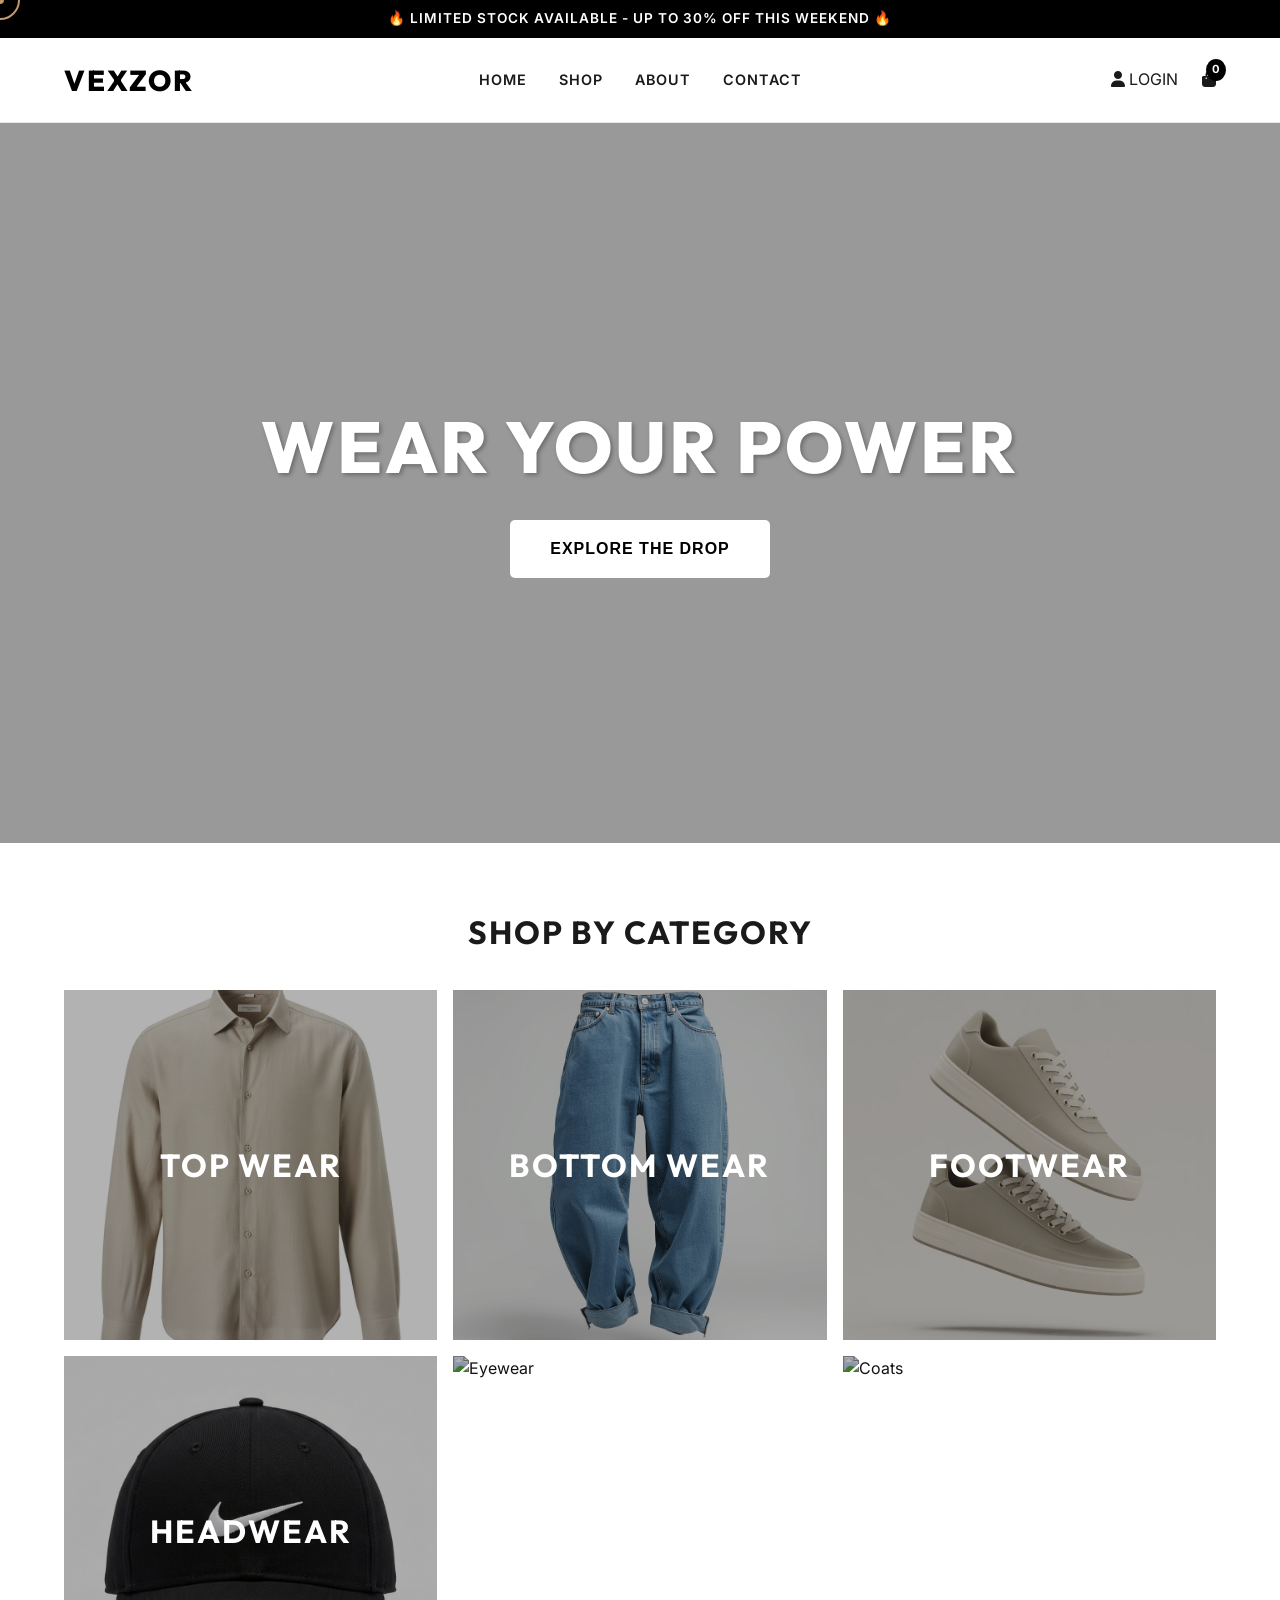
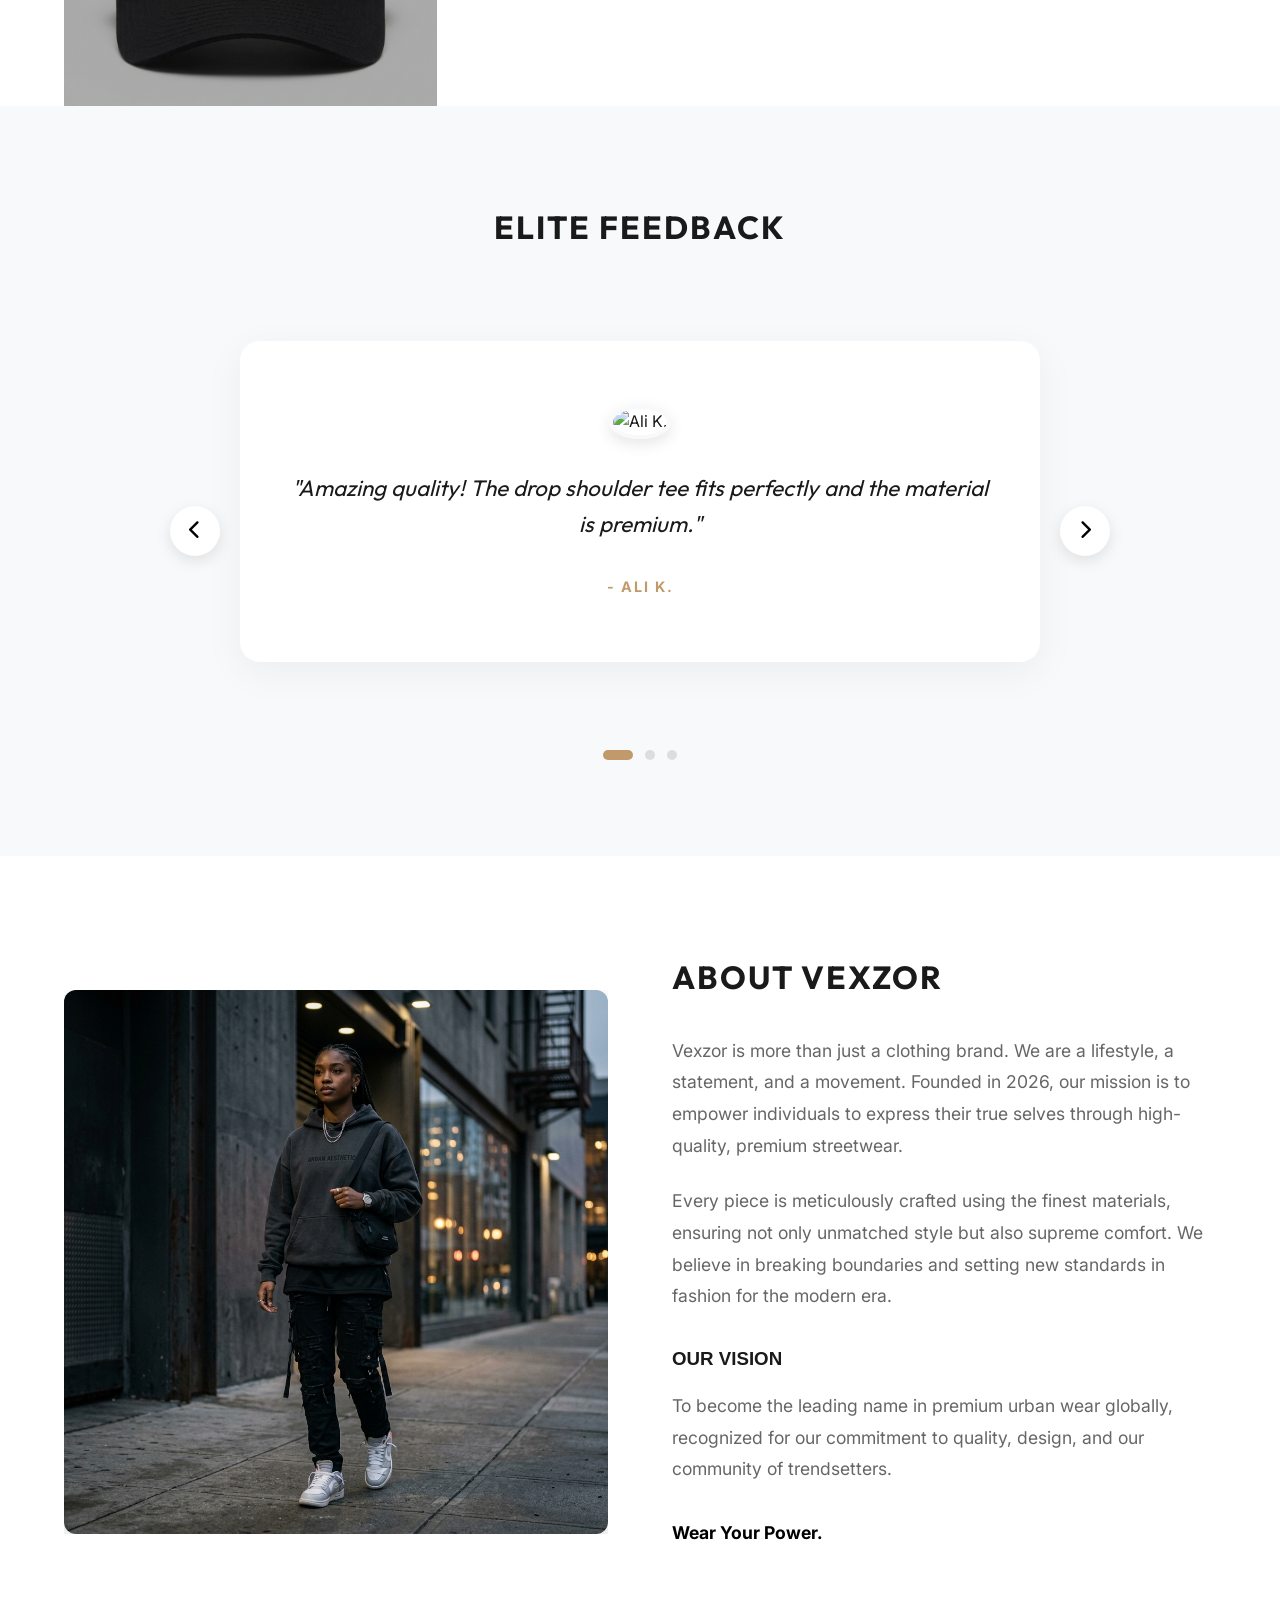
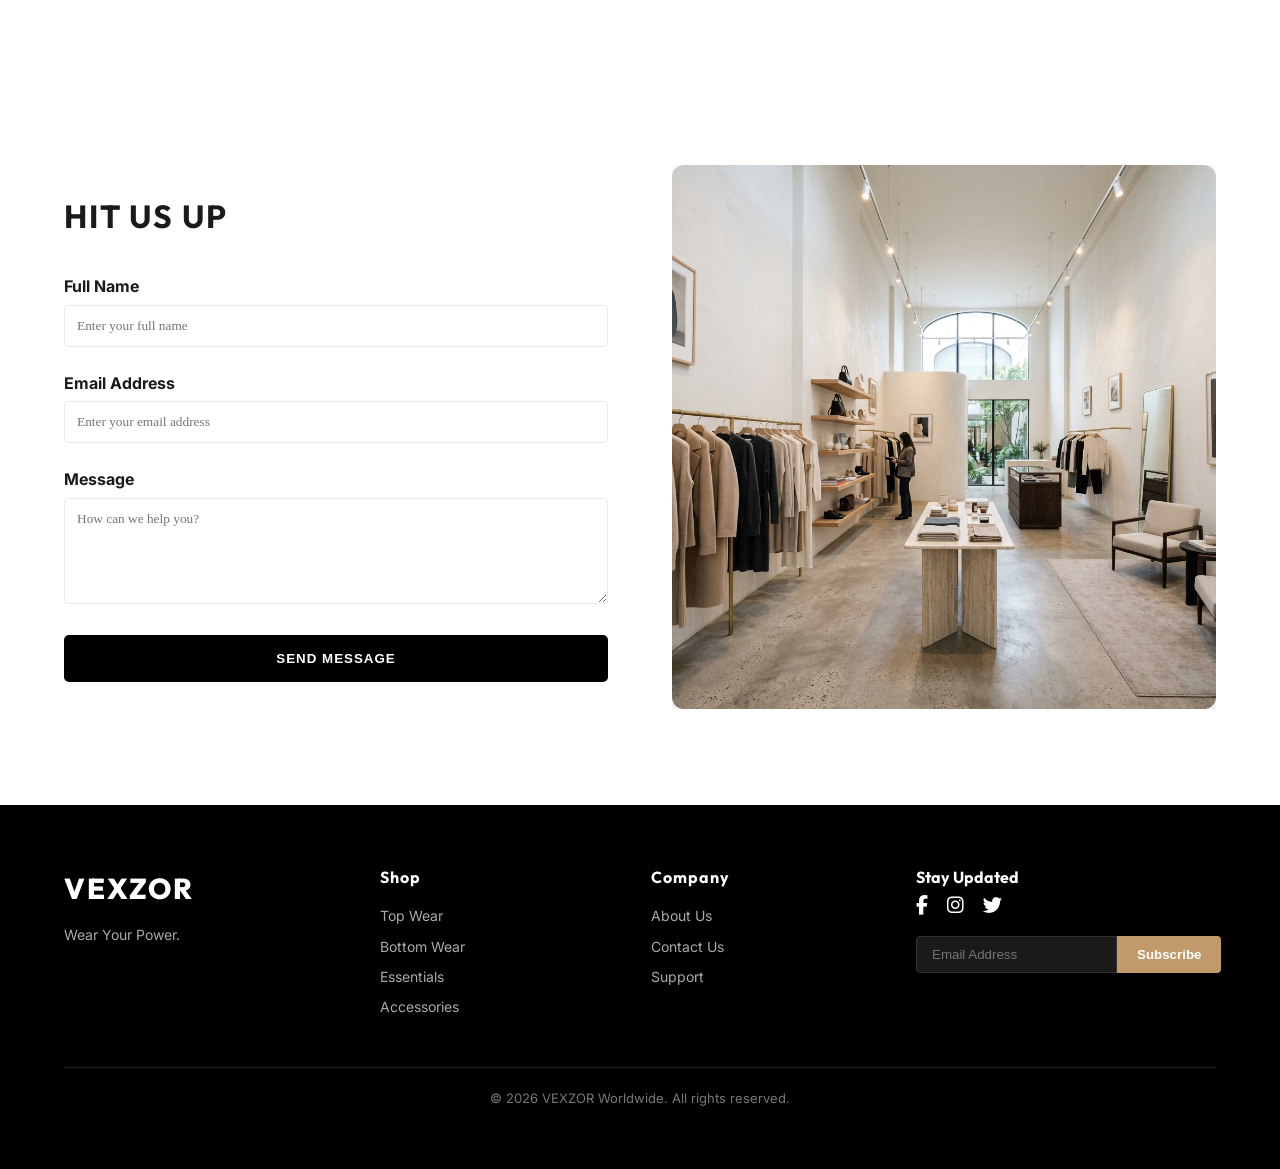
==== index.html @ fb1cb817 "first commit" ====
<!DOCTYPE html>
<html lang="en">

<head>
    <meta charset="UTF-8">
    <meta name="viewport" content="width=device-width, initial-scale=1.0">
    <title>VEXZOR | Wear Your Power</title>
    <link rel="stylesheet" href="css/style.css">
    <link rel="stylesheet" href="https://cdnjs.cloudflare.com/ajax/libs/font-awesome/6.4.0/css/all.min.css">
</head>

<body>
    <div class="cursor-dot"></div>
    <div class="cursor-outline"></div>
    <div class="promo-banner">🔥 LIMITED STOCK AVAILABLE - UP TO 30% OFF THIS WEEKEND 🔥</div>

    <nav class="navbar">
        <div class="nav-left">
            <a href="index.html" class="brand-logo">VEXZOR</a>
        </div>
        <div class="nav-center">
            <a href="index.html">Home</a>
            <a href="shop.html">Shop</a>
            <a href="index.html#about">About</a>
            <a href="index.html#contact">Contact</a>
        </div>
        <div class="nav-right">
            <a href="login.html" class="auth-link"><i class="fa fa-user"></i> <span class="hide-mobile">LOGIN</span></a>
            <a href="cart.html" class="cart-icon-wrapper">
                <i class="fa fa-shopping-bag"></i>
                <span class="cart-count">0</span>
            </a>
            <div class="menu-btn" id="menu-btn">
                <i class="fa fa-bars"></i>
            </div>
        </div>
    </nav>

    <header class="hero">
        <video class="hero-video" autoplay muted loop playsinline>
            <source src="videos/Hero-section video.mp4" type="video/mp4">
        </video>
        <div class="hero-overlay"></div>
        <div class="hero-content">
            <h1 class="hero-title">WEAR YOUR POWER</h1>
            <div class="hero-cta-wrapper">
                <a href="shop.html" class="btn btn-primary">EXPLORE THE DROP</a>
            </div>
        </div>
    </header>


    <section>
        <h2 class="section-title">SHOP BY CATEGORY</h2>
        <div class="categories-grid">
            <a href="shop.html?cat=top" class="category-card">
                <img src="images/classical-shirt-1 (1).jpeg"
                    alt="Top Wear">
                <h3>TOP WEAR</h3>
            </a>
            <a href="shop.html?cat=bottom" class="category-card">
                <img src="images/baggy-1 (4).jpg"
                    alt="Bottom Wear">
                <h3>BOTTOM WEAR</h3>
            </a>
            <a href="shop.html?cat=Shoes" class="category-card">
                <img src="images/shoes-1 (1).jpeg"
                    alt="Footwear">
                <h3>FOOTWEAR</h3>
            </a>
            <a href="shop.html?cat=Caps" class="category-card">
                <img src="images/black-cap-1 (1).png"
                    alt="Headwear">
                <h3>HEADWEAR</h3>
            </a>
            <a href="shop.html?cat=Glasses" class="category-card">
                <img src="https://images.unsplash.com/photo-1572635196237-14b3f281503f?auto=format&fit=crop&w=800&q=80"
                    alt="Eyewear">
                <h3>EYEWEAR</h3>
            </a>
            <a href="shop.html?cat=Coats" class="category-card">
                <img src="https://images.unsplash.com/photo-1507679799987-c73779587ccf?auto=format&fit=crop&w=800&q=80"
                    alt="Coats">
                <h3>COATS</h3>
            </a>
        </div>
    </section>

    <section class="testimonials">
        <h2 class="section-title" style="margin-top:0;">ELITE FEEDBACK</h2>
        <div class="review-slider-container">
            <div class="slider-track" id="review-slider">
                <div class="review-card active">
                    <img src="https://images.unsplash.com/photo-1507003211169-0a1dd7228f2d?auto=format&fit=crop&q=80&w=200" alt="Ali K." class="client-avatar">
                    <div class="testi-text">"Amazing quality! The drop shoulder tee fits perfectly and the material is premium."</div>
                    <div class="testi-author">- Ali K.</div>
                </div>
                <div class="review-card">
                    <img src="https://images.unsplash.com/photo-1494790108377-be9c29b29330?auto=format&fit=crop&q=80&w=200" alt="Sarah J." class="client-avatar">
                    <div class="testi-text">"Vexzor's cargo pants are my new favorite. Extremely comfortable and the fit is modern."</div>
                    <div class="testi-author">- Sarah J.</div>
                </div>
                <div class="review-card">
                    <img src="https://images.unsplash.com/photo-1500648767791-00dcc994a43e?auto=format&fit=crop&q=80&w=200" alt="Taha S." class="client-avatar">
                    <div class="testi-text">"The Attention to detail in the stitching is insane. Definitely my go-to for essentials."</div>
                    <div class="testi-author">- Taha S.</div>
                </div>
            </div>
            
            <button class="slider-arrow prev" onclick="moveSlider(-1)"><i class="fa fa-chevron-left"></i></button>
            <button class="slider-arrow next" onclick="moveSlider(1)"><i class="fa fa-chevron-right"></i></button>
            
            <div class="slider-dots" id="slider-dots">
                <span class="dot active" onclick="jumpToSlide(0)"></span>
                <span class="dot" onclick="jumpToSlide(1)"></span>
                <span class="dot" onclick="jumpToSlide(2)"></span>
            </div>
        </div>
    </section>

    <!-- About Section -->
    <section id="about" class="about-split-section slide-hide">
        <div class="about-image">
            <img src="images/about_us.png" alt="Vexzor Premium Fashion">
        </div>
        <div class="about-content">
            <h2 class="section-title" style="text-align: left; margin-top: 0;">ABOUT VEXZOR</h2>
            <p>Vexzor is more than just a clothing brand. We are a lifestyle, a statement, and a movement. Founded in
                2026, our mission is to empower individuals to express their true selves through high-quality, premium
                streetwear.</p>
            <p>Every piece is meticulously crafted using the finest materials, ensuring not only unmatched style but
                also supreme comfort. We believe in breaking boundaries and setting new standards in fashion for the
                modern era.</p>
            <h3 style="margin-top: 2rem; margin-bottom: 1rem; font-family: 'Montserrat', sans-serif;">OUR VISION</h3>
            <p>To become the leading name in premium urban wear globally, recognized for our commitment to quality,
                design, and our community of trendsetters.</p>
            <p style="font-weight: bold; color: var(--accent-color); margin-top: 2rem;">Wear Your Power.</p>
        </div>
    </section>

    <!-- Contact Section -->
    <section id="contact" class="contact-split-section slide-hide">
        <div class="contact-content">
            <h2 class="section-title" style="text-align: left; margin-top: 0;">HIT US UP</h2>
            <form>
                <div class="form-group">
                    <label style="display:block; margin-bottom: 5px; font-weight: bold;">Full Name</label>
                    <input type="text" class="form-control" required placeholder="Enter your full name">
                </div>
                <div class="form-group">
                    <label style="display:block; margin-bottom: 5px; font-weight: bold;">Email Address</label>
                    <input type="email" class="form-control" required placeholder="Enter your email address">
                </div>
                <div class="form-group">
                    <label style="display:block; margin-bottom: 5px; font-weight: bold;">Message</label>
                    <textarea class="form-control" rows="5" required placeholder="How can we help you?"></textarea>
                </div>
                <button type="submit" class="btn btn-dark" style="width: 100%;">SEND MESSAGE</button>
            </form>
        </div>
        <div class="contact-image">
            <img src="images/contact_us.png" alt="Vexzor Showroom">
        </div>
    </section>

    </div>
    
    <!-- PDP Modal (Quick View) -->
    <div id="pdp-modal" class="pdp-modal">
        <div class="pdp-modal-content">
            <button class="pdp-close" onclick="closeModal()">&times;</button>
            <div class="pdp-body">
                <div class="pdp-left">
                    <div class="pdp-main-image-container">
                        <img id="pdp-main-img" src="" alt="Main Product">
                    </div>
                    <div class="pdp-thumbnails" id="pdp-thumbs">
                        <!-- Thumbs rendered via JS -->
                    </div>
                </div>
                <div class="pdp-right">
                    <div class="pdp-header">
                        <span class="pdp-tag" id="pdp-modal-tag"></span>
                        <h2 class="pdp-title" id="pdp-modal-title"></h2>
                        <div class="pdp-price" id="pdp-modal-price"></div>
                    </div>
                    <div class="pdp-description">
                        <h3>OVERVIEW</h3>
                        <p id="pdp-modal-desc"></p>
                    </div>
                    <div class="pdp-options">
                        <div class="option-group">
                            <label>SELECT SIZE</label>
                            <div class="size-grid">
                                <button class="size-btn active">S</button>
                                <button class="size-btn">M</button>
                                <button class="size-btn">L</button>
                                <button class="size-btn">XL</button>
                            </div>
                        </div>
                        <div class="option-group">
                            <label>QUANTITY</label>
                            <div class="qty-control">
                                <button onclick="changeQty(-1)"><i class="fa fa-minus"></i></button>
                                <span id="qty-value">1</span>
                                <button onclick="changeQty(1)"><i class="fa fa-plus"></i></button>
                            </div>
                        </div>
                    </div>
                    <button class="pdp-action-btn" id="pdp-add-cart-btn"><i class="fa fa-shopping-bag"></i> ADD TO CART</button>
                </div>
            </div>
        </div>
    </div>
    <div class="footer">
        <div class="footer-container">
            <!-- Logo -->
            <div class="footer-logo">
                <h2 class="brand-logo" style="margin-bottom:0.5rem; color:white;">VEXZOR</h2>
                <p>Wear Your Power.</p>
            </div>

            <!-- Column 1 -->
            <div class="footer-col">
                <h4>Shop</h4>
                <a href="shop.html?cat=top">Top Wear</a>
                <a href="shop.html?cat=bottom">Bottom Wear</a>
                <a href="shop.html?cat=essentials">Essentials</a>
                <a href="shop.html?cat=accessories">Accessories</a>
            </div>

            <!-- Column 2 -->
            <div class="footer-col">
                <h4>Company</h4>
                <a href="index.html#about">About Us</a>
                <a href="index.html#contact">Contact Us</a>
                <a href="#">Support</a>
            </div>

            <!-- Right -->
            <div class="footer-right">
                <h4>Stay Updated</h4>

                <div class="social">
                    <a href="#"><i class="fa-brands fa-facebook-f"></i></a>
                    <a href="#"><i class="fa-brands fa-instagram"></i></a>
                    <a href="#"><i class="fa-brands fa-twitter"></i></a>
                </div>

                <div class="email-box">
                    <input type="email" placeholder="Email Address">
                    <button>Subscribe</button>
                </div>
            </div>
        </div>

        <div class="footer-bottom">
            &copy; 2026 VEXZOR Worldwide. All rights reserved.
        </div>
    </div>

    <!-- Global Scroll to Top Button -->
    <button id="scrollToTop" class="scroll-to-top" title="Go to top">
        <i class="fa fa-arrow-up"></i>
    </button>

    <script type="module" src="js/auth.js"></script>
    <script src="js/products.js"></script>
    <script src="js/cart.js"></script>
    <script src="js/main.js"></script>
    <script>
        let currentQty = 1;

        function openModal(id) {
            let p = products.find(x => x.id === id);
            if (!p) return;
            currentQty = 1;
            document.getElementById('qty-value').textContent = 1;
            
            document.getElementById('pdp-modal-tag').textContent = p.subcategory;
            document.getElementById('pdp-modal-title').textContent = p.name;
            document.getElementById('pdp-modal-price').textContent = `$${p.price.toFixed(2)}`;
            document.getElementById('pdp-modal-desc').textContent = p.desc;
            document.getElementById('pdp-main-img').src = p.image;
            document.getElementById('pdp-thumbs').innerHTML = p.images.map((img, i) => `<div class="thumb-box"><img src="${img.trim()}" alt="Angle ${i + 1}" class="${i === 0 ? 'active' : ''}" onclick="switchThumb(this, '${img.trim()}')"></div>`).join('');
            
            // Reset size buttons
            document.querySelectorAll('.size-btn').forEach(btn => btn.classList.remove('active'));
            document.querySelector('.size-btn')?.classList.add('active');

            document.getElementById('pdp-add-cart-btn').onclick = () => { addToCart(id); closeModal(); };
            document.getElementById('pdp-modal').classList.add('open');
            document.body.style.overflow = 'hidden';
        }

        function closeModal() { document.getElementById('pdp-modal').classList.remove('open'); document.body.style.overflow = ''; }
        function switchThumb(el, src) { document.querySelectorAll('#pdp-thumbs img').forEach(i => i.classList.remove('active')); el.classList.add('active'); document.getElementById('pdp-main-img').src = src; }
        function changeQty(delta) { currentQty = Math.max(1, currentQty + delta); document.getElementById('qty-value').textContent = currentQty; }

        document.addEventListener("DOMContentLoaded", () => {
            // Handle size button selection
            document.addEventListener('click', (e) => {
                if (e.target.classList.contains('size-btn')) {
                    const buttons = e.target.parentElement.querySelectorAll('.size-btn');
                    buttons.forEach(btn => btn.classList.remove('active'));
                    e.target.classList.add('active');
                }
            });

            // Slide Animation Observer
            const observer = new IntersectionObserver((entries, observer) => {
                entries.forEach(entry => {
                    if (entry.isIntersecting) {
                        entry.target.classList.add("slide-show");
                        observer.unobserve(entry.target);
                    }
                });
            }, { threshold: 0.1 });

            document.querySelectorAll('.slide-hide').forEach(el => {
                observer.observe(el);
            });

            // Review Slider Logic
            let currentSlide = 0;
            const slides = document.querySelectorAll('.review-card');
            const dots = document.querySelectorAll('.dot');
            const totalSlides = slides.length;
            let slideInterval = setInterval(() => moveSlider(1), 30000); // 30 seconds

            window.moveSlider = function(direction) {
                currentSlide = (currentSlide + direction + totalSlides) % totalSlides;
                updateSlider();
                resetTimer();
            };

            window.jumpToSlide = function(index) {
                currentSlide = index;
                updateSlider();
                resetTimer();
            };

            function updateSlider() {
                slides.forEach((slide, idx) => {
                    slide.classList.toggle('active', idx === currentSlide);
                });
                dots.forEach((dot, idx) => {
                    dot.classList.toggle('active', idx === currentSlide);
                });
            }

            function resetTimer() {
                clearInterval(slideInterval);
                slideInterval = setInterval(() => moveSlider(1), 30000);
            }

            // Automatic Scroll Down on Load
            setTimeout(() => {
                const firstSection = document.querySelector('section');
                if (firstSection) {
                    firstSection.scrollIntoView({ behavior: 'smooth' });
                }
            }, 800);
        });

    </script>
</body>

</html>
---- css/style.css ----
@import url('https://fonts.googleapis.com/css2?family=Outfit:wght@300;400;600;800&family=Inter:wght@400;600&display=swap');

:root {
  --bg-main: #ffffff;
  --bg-secondary: #f8f9fa;
  --text-main: #1a1a1a;
  --text-light: #666666;
  --accent-color: #000000;
  --accent-brown: #c19a6b;
  /* Light Brown Accent */
  --accent-brown-hover: #a67f56;
  --border-color: #eaeaea;
  --success-color: #28a745;
  --danger-color: #dc3545;
  --font-headings: 'Outfit', sans-serif;
  --font-body: 'Inter', sans-serif;
}

* {
  margin: 0;
  padding: 0;
  box-sizing: border-box;
}

body {
  font-family: var(--font-body);
  background-color: var(--bg-main);
  color: var(--text-main);
  line-height: 1.6;
  cursor: none; /* Hide default cursor for custom cursor implementation */
}

/* Global Premium Scrollbar */
::-webkit-scrollbar {
  width: 8px;
}

::-webkit-scrollbar-track {
  background: #f1f1f1;
}

::-webkit-scrollbar-thumb {
  background: var(--accent-brown);
  border-radius: 10px;
}

::-webkit-scrollbar-thumb:hover {
  background: var(--accent-brown-hover);
}

html {
  scroll-behavior: smooth;
}

h1,
h2,
h3,
h4,
.brand-logo {
  font-family: var(--font-headings);
}

a {
  text-decoration: none;
  color: inherit;
  transition: color 0.3s;
}

/* Custom Smooth Cursor */
.cursor-dot,
.cursor-outline {
  pointer-events: none;
  position: fixed;
  top: 0;
  left: 0;
  transform: translate(-50%, -50%);
  border-radius: 50%;
  z-index: 9999;
  transition: opacity 0.3s ease, transform 0.3s ease;
}

.cursor-dot {
  width: 8px;
  height: 8px;
  background-color: var(--accent-brown);
}

.cursor-outline {
  width: 40px;
  height: 40px;
  border: 2px solid var(--accent-brown);
}

@media (max-width: 768px) {

  .cursor-dot,
  .cursor-outline {
    display: none;
  }

  body {
    cursor: auto;
  }
}

ul {
  list-style: none;
}

/* Promotional Banner */
.promo-banner {
  background: var(--accent-color);
  color: white;
  text-align: center;
  padding: 8px 0;
  font-size: 0.85rem;
  font-weight: 600;
  letter-spacing: 1px;
  animation: pulse 2s infinite;
}

@keyframes pulse {
  0% {
    opacity: 1;
  }

  50% {
    opacity: 0.8;
  }

  100% {
    opacity: 1;
  }
}

/* Navbar */
.navbar {
  display: flex;
  justify-content: space-between;
  align-items: center;
  padding: 1.2rem 5%;
  background: rgba(255, 255, 255, 0.95);
  position: sticky;
  top: 0;
  z-index: 1000;
  border-bottom: 1px solid var(--border-color);
}

.nav-left {
  flex: 1;
}

.nav-center {
  flex: 1;
  display: flex;
  justify-content: center;
  gap: 2rem;
}

.nav-right {
  flex: 1;
  display: flex;
  justify-content: flex-end;
  gap: 1.5rem;
  align-items: center;
}

.brand-logo {
  display: inline-block;
  font-size: 1.8rem;
  font-weight: 800;
  letter-spacing: 2px;
  color: var(--accent-color);
}

.brand-logo img {
  height: 40px;
  vertical-align: middle;
}

.nav-center a {
  font-weight: 600;
  text-transform: uppercase;
  font-size: 0.9rem;
  letter-spacing: 1px;
}

.nav-center a:hover {
  color: var(--text-light);
}

.cart-icon-wrapper {
  position: relative;
}

.cart-count {
  position: absolute;
  top: -8px;
  right: -10px;
  background: var(--accent-color);
  color: white;
  font-size: 0.7rem;
  padding: 2px 6px;
  border-radius: 50%;
  font-weight: bold;
}

/* Hero Section with Video */
.hero {
  position: relative;
  height: 80vh;
  display: flex;
  align-items: center;
  justify-content: center;
  overflow: hidden;
}

.hero-video {
  position: absolute;
  top: 50%;
  left: 50%;
  transform: translate(-50%, -50%);
  min-width: 100%;
  min-height: 100%;
  object-fit: cover;
  z-index: 0;
}

.hero-overlay {
  position: absolute;
  top: 0;
  left: 0;
  width: 100%;
  height: 100%;
  background: rgba(0, 0, 0, 0.4);
  z-index: 1;
}

.hero-content {
  position: relative;
  z-index: 2;
  text-align: center;
  color: rgb(200, 200, 200);
}

.hero-title {
  font-size: 4.5rem;
  font-weight: 800;
  text-transform: uppercase;
  letter-spacing: 3px;
  margin-bottom: 1rem;
  color: white;
  /* Premium Gold Color */
  text-shadow: 2px 2px 4px rgba(0, 0, 0, 0.3);
}

.btn {
  display: inline-block;
  padding: 1rem 2.5rem;
  font-family: 'Montserrat', sans-serif;
  font-weight: 600;
  text-transform: uppercase;
  letter-spacing: 1px;
  border: none;
  cursor: pointer;
  transition: all 0.3s ease;
  border-radius: 5px;

}

.btn-primary {
  background: white;
  color: black;
}

.btn-primary:hover {
  background: #f9f4d7;
}

.btn-dark {
  background: var(--accent-color);
  color: white;
}

.btn-dark:hover {
  background: #333;
}

/* Sections Common */
.section-title {
  text-align: center;
  font-size: 2rem;
  margin: 4rem 0 2rem;
  text-transform: uppercase;
  letter-spacing: 2px;
}

/* PDP Modal (Quick View) - Global Styles */
.pdp-modal {
  position: fixed;
  inset: 0;
  z-index: 2000;
  display: flex;
  align-items: center;
  justify-content: center;
  opacity: 0;
  visibility: hidden;
  transition: all 0.5s cubic-bezier(0.165, 0.84, 0.44, 1);
  background: rgba(0, 0, 0, 0.7);
  backdrop-filter: blur(10px);
}

.pdp-modal.open {
  opacity: 1;
  visibility: visible;
}

.pdp-modal-content {
  position: relative;
  background: #fff;
  width: 90%;
  max-width: 1100px;
  border-radius: 20px;
  overflow: hidden;
  transform: scale(0.9) translateY(30px);
  transition: all 0.5s cubic-bezier(0.165, 0.84, 0.44, 1);
  z-index: 1;
}

.pdp-modal.open .pdp-modal-content {
  transform: scale(1) translateY(0);
}

.pdp-close {
  position: absolute;
  top: 20px;
  right: 20px;
  background: #f5f5f5;
  border: none;
  width: 40px;
  height: 40px;
  border-radius: 50%;
  font-size: 1.5rem;
  cursor: pointer;
  z-index: 10;
  transition: background 0.3s;
}

.pdp-body {
  display: grid;
  grid-template-columns: 1fr 1fr;
  height: auto;
  max-height: 90vh;
}

.pdp-left {
  padding: 3rem;
  background: #fbfbfb;
  overflow-y: auto;
}

.pdp-main-image-container {
  border-radius: 12px;
  overflow: hidden;
  aspect-ratio: 4/5;
  box-shadow: 0 10px 30px rgba(0, 0, 0, 0.05);
}

#pdp-main-img {
  width: 100%;
  height: 100%;
  object-fit: cover;
}

.pdp-thumbs {
  display: grid;
  grid-template-columns: repeat(4, 1fr);
  gap: 1rem;
  margin-top: 1.5rem;
}

.thumb-box {
  aspect-ratio: 1/1;
  cursor: pointer;
  border-radius: 8px;
  overflow: hidden;
}

.thumb-box img {
  width: 100%;
  height: 100%;
  object-fit: cover;
  border: 2px solid transparent;
  transition: 0.3s;
}

.thumb-box img.active {
  border-color: var(--accent-brown);
}

.pdp-right {
  padding: 4rem;
  overflow-y: auto;
  display: flex;
  flex-direction: column;
  gap: 2rem;
}

.pdp-tag {
  font-size: 0.75rem;
  font-weight: 800;
  color: var(--accent-brown);
  text-transform: uppercase;
  letter-spacing: 2px;
}

.pdp-title {
  font-size: 2.8rem;
  font-weight: 800;
  line-height: 1.1;
  margin-top: -10px;
}

.pdp-price {
  font-size: 2rem;
  font-weight: 700;
  color: var(--accent-brown);
}

.pdp-description h3 {
  font-size: 0.8rem;
  margin-bottom: 1rem;
  text-transform: uppercase;
  letter-spacing: 1.5px;
  color: var(--text-main);
}

.pdp-description p {
  color: var(--text-light);
  font-size: 1rem;
  line-height: 1.8;
}

.option-group label {
  font-size: 0.7rem;
  font-weight: 800;
  text-transform: uppercase;
  letter-spacing: 1.5px;
  color: var(--text-main);
  display: block;
  margin-bottom: 1rem;
}

.size-grid {
  display: flex;
  gap: 10px;
}

.size-btn {
  width: 50px;
  height: 50px;
  border: 1px solid var(--border-color);
  background: none;
  border-radius: 10px;
  font-weight: 700;
  cursor: pointer;
  transition: 0.3s;
  font-family: var(--font-headings);
}

.size-btn:hover {
  background: #f0f0f0;
}

.size-btn.active {
  background: #000;
  color: #fff;
  border-color: #000;
}

.qty-control {
  display: flex;
  align-items: center;
  border: 1px solid var(--border-color);
  border-radius: 10px;
  width: fit-content;
  overflow: hidden;
}

.qty-control button {
  border: none;
  background: none;
  width: 45px;
  height: 45px;
  cursor: pointer;
  font-size: 1rem;
}

.qty-control span {
  width: 45px;
  text-align: center;
  font-weight: 700;
}

.pdp-action-btn {
  background: #000;
  color: #fff;
  border: none;
  padding: 1.5rem;
  border-radius: 50px;
  font-weight: 800;
  font-size: 1rem;
  cursor: pointer;
  text-transform: uppercase;
  letter-spacing: 2px;
  transition: 0.4s;
  font-family: var(--font-headings);
}

.pdp-action-btn:hover {
  background: var(--accent-brown);
  transform: translateY(-3px);
  box-shadow: 0 10px 20px rgba(0, 0, 0, 0.1);
}

@media (max-width: 768px) {
  .pdp-body {
    grid-template-columns: 1fr;
  }

  .pdp-right {
    padding: 2rem;
  }
}

/* Shop Header and Section Styles */
.shop-header {
  text-align: center;
  padding: 4rem 5% 2rem;
  background: var(--bg-main);
}

.shop-title {
  font-size: 3rem;
  font-weight: 800;
  letter-spacing: 4px;
}

.shop-subtitle {
  color: var(--text-light);
  margin-top: 0.5rem;
  font-size: 1rem;
}

.shop-section {
  padding: 2rem 5% 4rem;
}

/* Nested Category Layout */
.main-category-section {
  margin-bottom: 4rem;
  padding: 0 5%;
}

.main-category-title {
  font-size: 2.5rem;
  font-weight: 800;
  letter-spacing: 2px;
  color: var(--accent-brown);
  border-bottom: 2px solid var(--border-color);
  padding-bottom: 1rem;
  margin-bottom: 2rem;
  text-transform: uppercase;
}

.subcategory-wrapper {
  margin-bottom: 3.5rem;
}

.section-header {
  margin-bottom: 1.5rem;
  display: flex;
  flex-direction: column;
  align-items: flex-start;
}

.section-header h2 {
  font-size: 1.3rem;
  font-weight: 600;
  color: var(--text-light);
  text-transform: uppercase;
  letter-spacing: 1px;
}

/* Horizontal Scroll Container */
.horizontal-scroll-container {
  display: flex;
  gap: 1.5rem;
  overflow-x: auto;
  padding: 1rem 0 2rem;
  scroll-behavior: smooth;
  -webkit-overflow-scrolling: touch;
}

.horizontal-scroll-container::-webkit-scrollbar {
  height: 4px;
}

.horizontal-scroll-container::-webkit-scrollbar-thumb {
  background: var(--light-brown);
  border-radius: 10px;
}

.product-card {
  background: var(--bg-main);
  border-radius: 12px;
  padding: 15px;
  /* Back to original padding */
  box-shadow: 0 4px 15px rgba(93, 64, 55, 0.08);
  transition: all 0.4s cubic-bezier(0.165, 0.84, 0.44, 1);
  cursor: pointer;
  display: flex;
  flex-direction: column;
  min-width: 250px;
  /* Restored to original width */
  flex-shrink: 0;
  overflow: hidden;
  border: 1px solid rgba(0, 0, 0, 0.03);
}

.product-card:hover {
  transform: translateY(-8px);
  box-shadow: 0 12px 25px rgba(93, 64, 55, 0.15);
}

.product-image-container {
  width: 100%;
  aspect-ratio: 1/1;
  /* Restored to original square shape */
  overflow: hidden;
  background: #f5f5f5;
  border-radius: 8px;
}

.product-info {
  padding: 15px;
  display: flex;
  flex-direction: column;
  gap: 5px;
}

.product-tag {
  font-size: 0.65rem;
  font-weight: 700;
  text-transform: uppercase;
  color: var(--accent-brown);
  letter-spacing: 0.5px;
}

.product-name {
  font-family: 'Montserrat', sans-serif;
  font-size: 0.95rem;
  font-weight: 600;
  color: var(--text-main);
  white-space: nowrap;
  overflow: hidden;
  text-overflow: ellipsis;
}

.product-price {
  font-weight: 600;
  color: var(--accent-color);
  font-size: 0.9rem;
}

.btn-more-details {
  background-color: #ffc107;
  /* Yellow badge color from image */
  color: #000;
  font-weight: 700;
  font-size: 0.8rem;
  padding: 8px 18px;
  border: none;
  border-radius: 20px;
  margin-top: 20px;
  cursor: pointer;
  transition: background 0.3s, transform 0.3s;
}

.btn-more-details:hover {
  background-color: #e0a800;
  transform: scale(1.05);
}


.product-image {
  width: 100%;
  height: 100%;
  object-fit: cover;
  transition: transform 0.6s ease;
}

.product-card:hover .product-image {
  transform: scale(1.05);
}

/* Products Grid */
.products-grid {
  display: grid;
  grid-template-columns: repeat(auto-fit, minmax(250px, 1fr));
  gap: 2rem;
  padding: 0 5%;
  justify-items: center;
}

/* Categories Grid */
.categories-grid {
  display: grid;
  grid-template-columns: repeat(auto-fit, minmax(300px, 1fr));
  gap: 1rem;
  padding: 0 5%;
}

.category-card {
  position: relative;
  height: 350px;
  overflow: hidden;
  display: flex;
  align-items: center;
  justify-content: center;
}

.category-card img {
  position: absolute;
  width: 100%;
  height: 100%;
  object-fit: cover;
  z-index: 0;
  filter: brightness(0.7);
  transition: 0.4s;
}

.category-card:hover img {
  filter: brightness(0.5);
  transform: scale(1.05);
}

.category-card h3 {
  position: relative;
  z-index: 1;
  color: white;
  font-size: 2rem;
  letter-spacing: 2px;
}

/* Premium Review Slider */
.testimonials {
  background: var(--bg-secondary);
  padding: 6rem 5%;
  text-align: center;
  position: relative;
  overflow: hidden;
}

.review-slider-container {
  max-width: 800px;
  margin: 3rem auto 0;
  position: relative;
}

.slider-track {
  display: flex;
  justify-content: center;
  align-items: center;
  min-height: 400px;
}

.review-card {
  position: absolute;
  opacity: 0;
  visibility: hidden;
  transform: translateY(20px);
  transition: all 0.8s cubic-bezier(0.165, 0.84, 0.44, 1);
  background: white;
  padding: 4rem 3rem;
  border-radius: 20px;
  box-shadow: 0 10px 40px rgba(0, 0, 0, 0.05);
  width: 100%;
}

.review-card.active {
  opacity: 1;
  visibility: visible;
  transform: translateY(0);
  position: relative;
}

.client-avatar {
  width: 100px;
  height: 100px;
  border-radius: 50%;
  object-fit: cover;
  margin-bottom: 2rem;
  border: 4px solid var(--bg-secondary);
  box-shadow: 0 5px 15px rgba(0, 0, 0, 0.1);
}

.testi-text {
  font-size: 1.4rem;
  font-style: italic;
  color: var(--text-main);
  line-height: 1.6;
  margin-bottom: 2rem;
  font-family: var(--font-headings);
}

.testi-author {
  font-weight: 700;
  letter-spacing: 2px;
  text-transform: uppercase;
  font-size: 0.9rem;
  color: var(--accent-brown);
}

/* Slider Controls */
.slider-arrow {
  position: absolute;
  top: 50%;
  transform: translateY(-50%);
  background: white;
  border: none;
  width: 50px;
  height: 50px;
  border-radius: 50%;
  cursor: pointer;
  box-shadow: 0 5px 15px rgba(0, 0, 0, 0.1);
  display: flex;
  align-items: center;
  justify-content: center;
  font-size: 1.2rem;
  transition: all 0.3s ease;
  z-index: 10;
}

.slider-arrow:hover {
  background: var(--accent-color);
  color: white;
  transform: translateY(-50%) scale(1.1);
}

.slider-arrow.prev {
  left: -70px;
}

.slider-arrow.next {
  right: -70px;
}

.slider-dots {
  display: flex;
  justify-content: center;
  gap: 12px;
  margin-top: 3rem;
}

.dot {
  width: 10px;
  height: 10px;
  border-radius: 50%;
  background: #ddd;
  cursor: pointer;
  transition: all 0.3s ease;
}

.dot.active {
  background: var(--accent-brown);
  width: 30px;
  border-radius: 10px;
}

@media (max-width: 1024px) {
  .slider-arrow {
    display: none;
  }

  .review-card {
    padding: 3rem 1.5rem;
  }
}

/* Footer */
.footer {
  width: 100%;
  background: #000000;
  padding: 60px 5%;
  color: #fff;
  margin-top: auto;
}

.footer-container {
  max-width: 1200px;
  margin: 0 auto;
  display: flex;
  justify-content: space-between;
  flex-wrap: wrap;
  gap: 2rem;
}

.footer-logo p {
  color: #aaa;
  font-size: 14px;
  margin-top: 5px;
}

.footer-col h4 {
  margin-bottom: 15px;
  letter-spacing: 1px;
}

.footer-col a {
  display: block;
  color: #aaa;
  text-decoration: none;
  margin-bottom: 8px;
  font-size: 14px;
  transition: color 0.3s ease;
}

.footer-col a:hover {
  color: #fff;
}

.footer-right {
  max-width: 300px;
}

.social {
  margin-bottom: 15px;
}

.social a {
  margin-right: 15px;
  color: #fff;
  text-decoration: none;
  font-size: 1.2rem;
  transition: color 0.3s ease, transform 0.3s ease;
  display: inline-block;
}

.social a:hover {
  color: var(--accent-brown);
  transform: translateY(-3px);
}

.email-box {
  margin-top: 10px;
  display: flex;
}

.email-box input {
  flex: 1;
  padding: 10px 15px;
  border: 1px solid #333;
  background: #1a1a1a;
  color: #fff;
  outline: none;
  border-radius: 4px 0 0 4px;
}

.email-box button {
  padding: 10px 20px;
  background: var(--accent-brown);
  border: none;
  color: white;
  font-weight: 600;
  cursor: pointer;
  border-radius: 0 4px 4px 0;
  transition: background 0.3s ease, transform 0.3s ease;
}

.email-box button:hover {
  background: var(--accent-color);
}

.footer-bottom {
  margin-top: 40px;
  border-top: 1px solid #222;
  padding-top: 20px;
  text-align: center;
  font-size: 13px;
  color: #777;
}

/* Product Details Page */
.pdp-container {
  display: flex;
  flex-wrap: wrap;
  gap: 4rem;
  padding: 4rem 5%;
  max-width: 1200px;
  margin: auto;
}

.pdp-images {
  flex: 1;
  min-width: 300px;
}

.pdp-main-image {
  width: 100%;
  aspect-ratio: 3/4;
  object-fit: cover;
  margin-bottom: 1rem;
  border-radius: 12px;
  box-shadow: 0 10px 30px rgba(0, 0, 0, 0.05);
}

.pdp-thumbnails {
  display: grid;
  grid-template-columns: repeat(4, 1fr);
  gap: 1rem;
}

.pdp-thumbnails img {
  width: 100%;
  aspect-ratio: 1/1;
  object-fit: cover;
  cursor: pointer;
  border: 2px solid transparent;
  border-radius: 8px;
  transition: all 0.3s;
}

.pdp-thumbnails img.active {
  border-color: var(--accent-brown);
  transform: scale(1.05);
  box-shadow: 0 4px 10px rgba(0, 0, 0, 0.1);
}

.pdp-thumbnails img:hover {
  border-color: var(--accent-brown);
}

.pdp-details {
  flex: 1;
  min-width: 300px;
  display: flex;
  flex-direction: column;
  justify-content: center;
}

.pdp-title {
  font-size: 2.5rem;
  margin-bottom: 1rem;
  font-weight: 800;
  letter-spacing: 1px;
}

.pdp-price {
  font-size: 1.5rem;
  color: var(--accent-brown);
  margin-bottom: 2rem;
  font-weight: 600;
}

.pdp-desc {
  margin-bottom: 2.5rem;
  color: var(--text-light);
  font-size: 1.1rem;
  line-height: 1.8;
}

.btn-buy {
  width: 100%;
  padding: 1.2rem;
  font-size: 1.1rem;
  background: var(--accent-color);
  color: white;
  border-radius: 8px;
  box-shadow: 0 4px 15px rgba(0, 0, 0, 0.1);
}

.btn-buy:hover {
  background: var(--accent-brown);
  transform: translateY(-2px);
  box-shadow: 0 8px 25px rgba(0, 0, 0, 0.15);
}

/* Forms */
.form-group {
  margin-bottom: 1.5rem;
  text-align: left;
}

.form-control {
  width: 100%;
  padding: 12px;
  border: 1px solid var(--border-color);
  border-radius: 4px;
  font-family: 'Open Sans';
}

.form-control:focus {
  outline: none;
  border-color: var(--accent-color);
}

/* About and Contact Split Layouts */
.about-split-section,
.contact-split-section {
  display: flex;
  align-items: center;
  gap: 4rem;
  padding: 6rem 5%;
  max-width: 1300px;
  margin: auto;
}

.about-image,
.contact-image {
  flex: 1;
  overflow: hidden;
}

.about-image img,
.contact-image img {
  width: 100%;
  height: auto;
  border-radius: 12px;
  box-shadow: 0 10px 30px rgba(0, 0, 0, 0.15);
  display: block;
  transition: transform 0.5s ease;
}

.about-image img:hover,
.contact-image img:hover {
  transform: scale(1.02);
}

.about-content,
.contact-content {
  flex: 1;
}

.about-content p,
.contact-content p {
  font-size: 1.1rem;
  color: var(--text-light);
  margin-bottom: 1.5rem;
  line-height: 1.8;
}

/* Slide Animation on Scroll */
.slide-hide {
  opacity: 0;
  transform: translateY(80px);
  transition: all 0.8s cubic-bezier(0.25, 0.46, 0.45, 0.94);
}

.slide-show {
  opacity: 1;
  transform: translateY(0);
}

/* Responsive Menu Styles */
.menu-btn {
  display: none;
}

/* Responsive */
@media (max-width: 768px) {
  .hero-title {
    font-size: 3rem;
  }

  .nav-center {
    display: flex;
    position: absolute;
    top: 100%;
    left: 0;
    width: 100%;
    background: rgba(255, 255, 255, 0.98);
    flex-direction: column;
    padding: 0;
    box-shadow: 0 5px 15px rgba(0, 0, 0, 0.1);
    gap: 0;

    /* Smooth slide-down transition */
    opacity: 0;
    visibility: hidden;
    transform: translateY(-15px);
    transition: opacity 0.4s ease, transform 0.4s ease, visibility 0.4s;
    z-index: 999;
  }

  .nav-center.active {
    opacity: 1;
    visibility: visible;
    transform: translateY(0);
  }

  .nav-center a {
    padding: 1.2rem;
    text-align: center;
    border-bottom: 1px solid #eaeaea;
    transition: background-color 0.3s ease, color 0.3s ease;
  }

  .nav-center a:last-child {
    border-bottom: none;
  }

  /* Requested Brown Hover UI */
  .nav-center a:hover {
    background-color: #8b4513;
    color: white;
  }

  .menu-btn {
    display: block;
    cursor: pointer;
    font-size: 1.5rem;
    margin-left: 1.5rem;
    color: var(--accent-color);
  }

  .hide-mobile {
    display: none;
  }

  .pdp-container {
    flex-direction: column;
  }

  /* Mobile Stack for Split Sections */
  .about-split-section,
  .contact-split-section {
    flex-direction: column;
    gap: 2rem;
    padding: 4rem 5%;
    text-align: center;
  }

  .contact-split-section {
    flex-direction: column-reverse;
    /* Form on top, image below */
  }

  .about-content .section-title,
  .contact-content .section-title {
    text-align: center !important;
  }

  /* Responsive Footer */
  .footer-container {
    flex-direction: column;
    text-align: center;
    gap: 2rem;
  }

  .footer-right {
    margin: 0 auto;
  }

  .email-box {
    justify-content: center;
  }
}

/* Global Scroll to Top Button */
.scroll-to-top {
  position: fixed;
  bottom: 30px;
  right: 30px;
  width: 50px;
  height: 50px;
  background: var(--accent-color);
  color: white;
  border-radius: 50%;
  display: flex;
  align-items: center;
  justify-content: center;
  font-size: 1.2rem;
  cursor: pointer;
  box-shadow: 0 5px 15px rgba(0, 0, 0, 0.2);
  z-index: 1000;
  opacity: 0;
  visibility: hidden;
  transition: all 0.3s ease;
  border: none;
  outline: none;
}

.scroll-to-top.show {
  opacity: 1;
  visibility: visible;
}

.scroll-to-top:hover {
  background: var(--accent-brown);
  transform: translateY(-5px);
}

@media (max-width: 768px) {
  .scroll-to-top {
    bottom: 20px;
    right: 20px;
    width: 45px;
    height: 45px;
  }
}
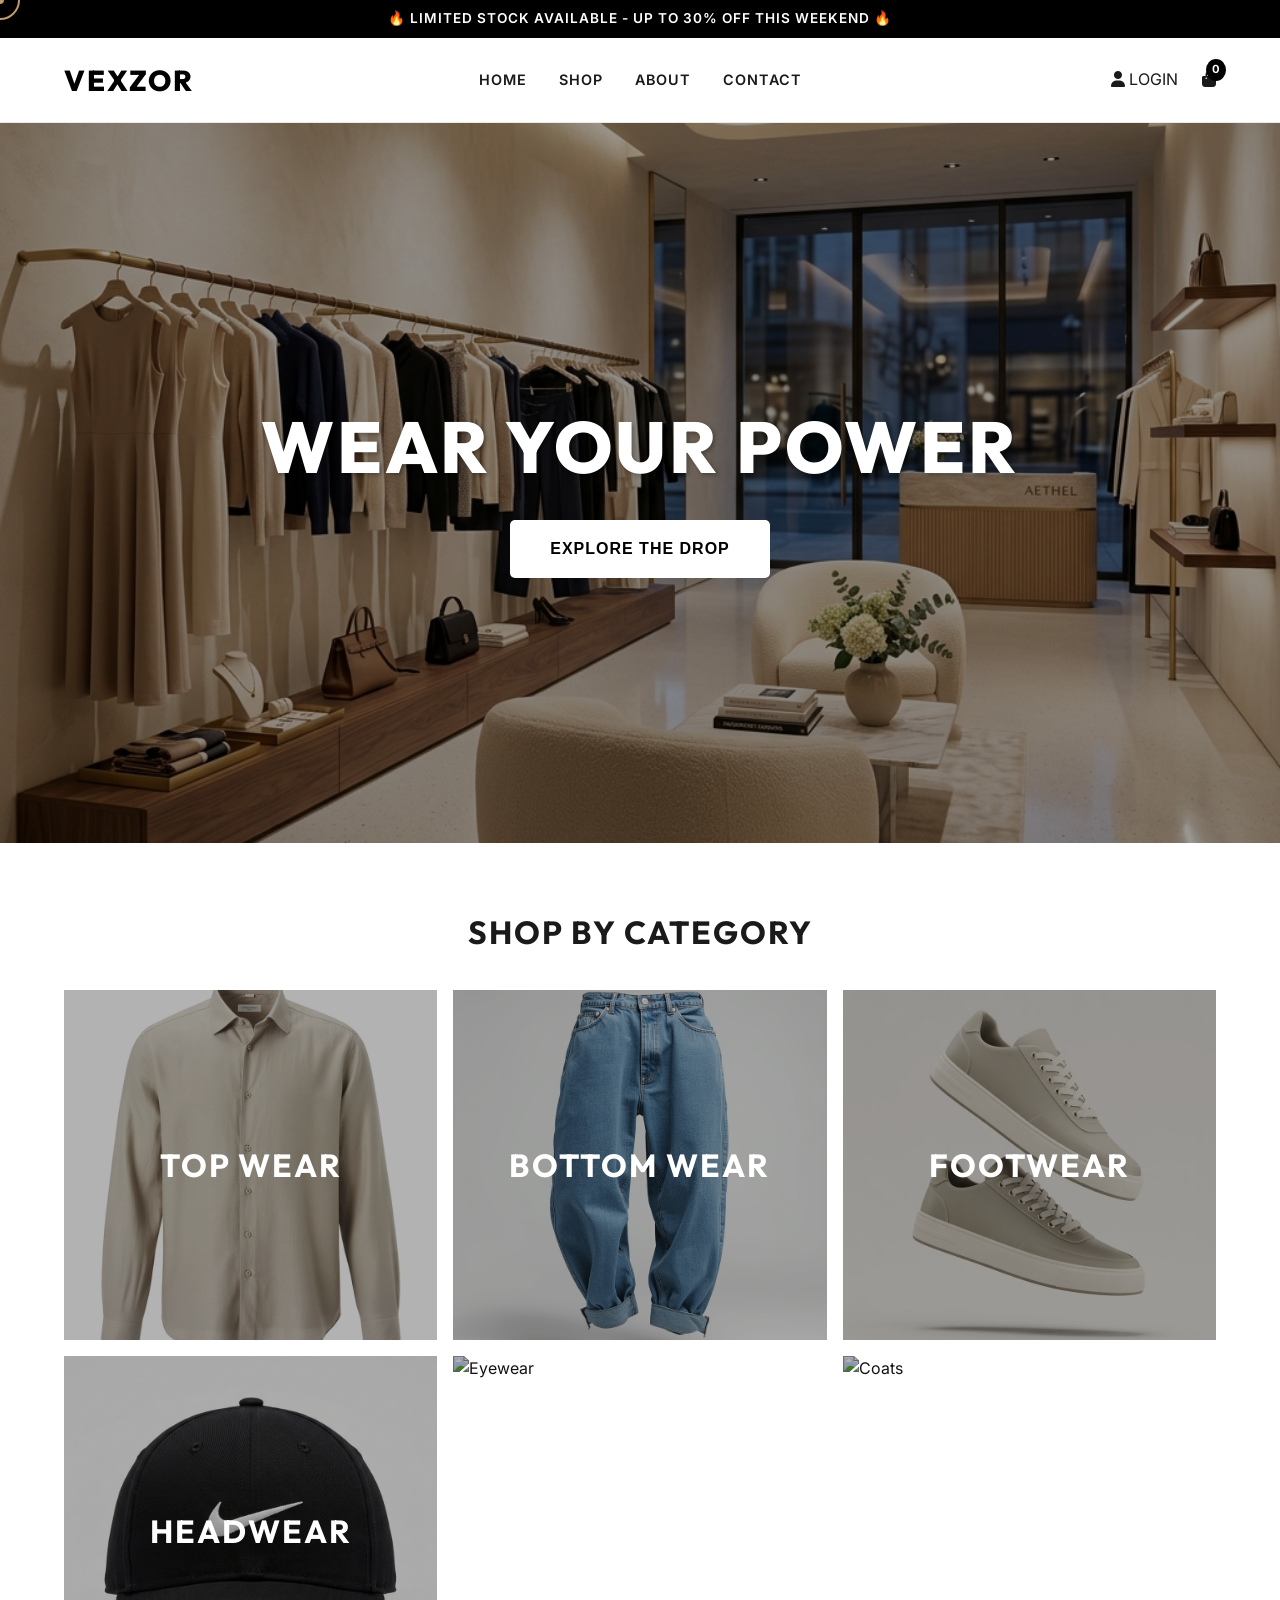
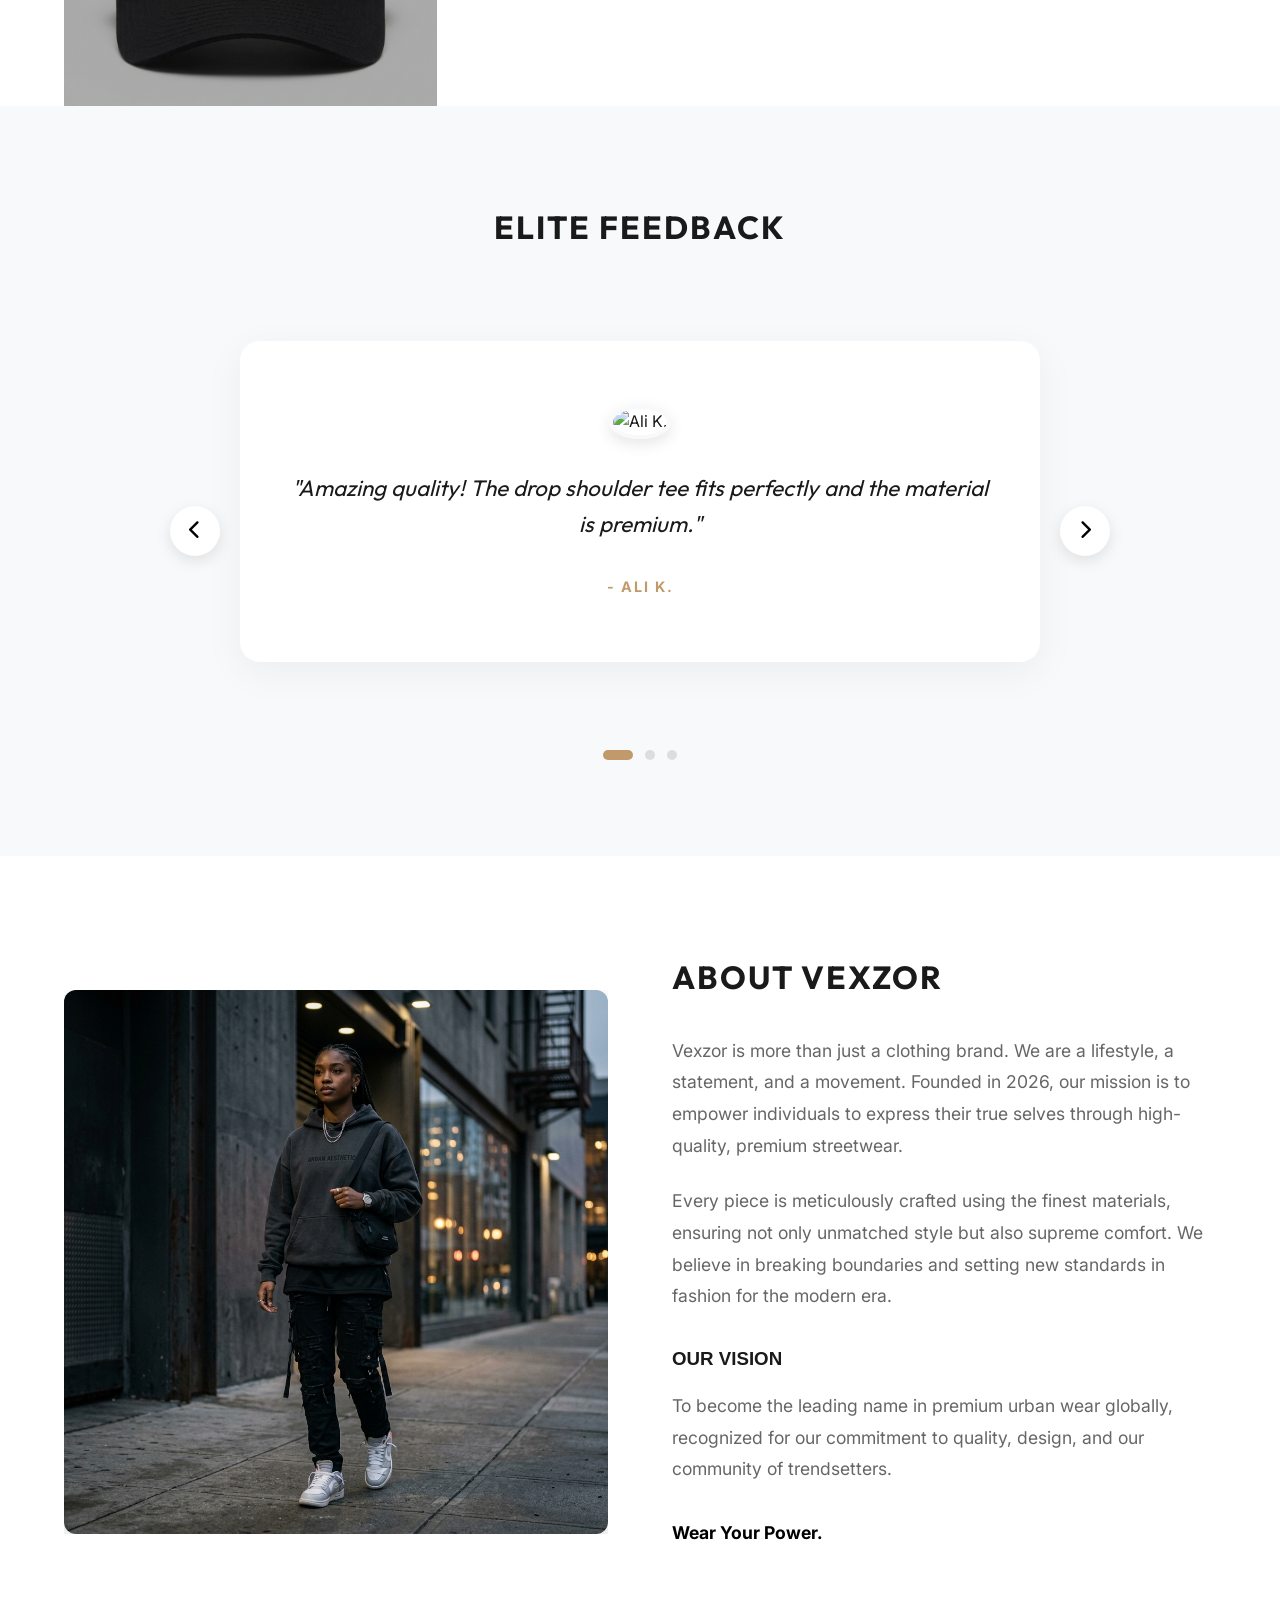
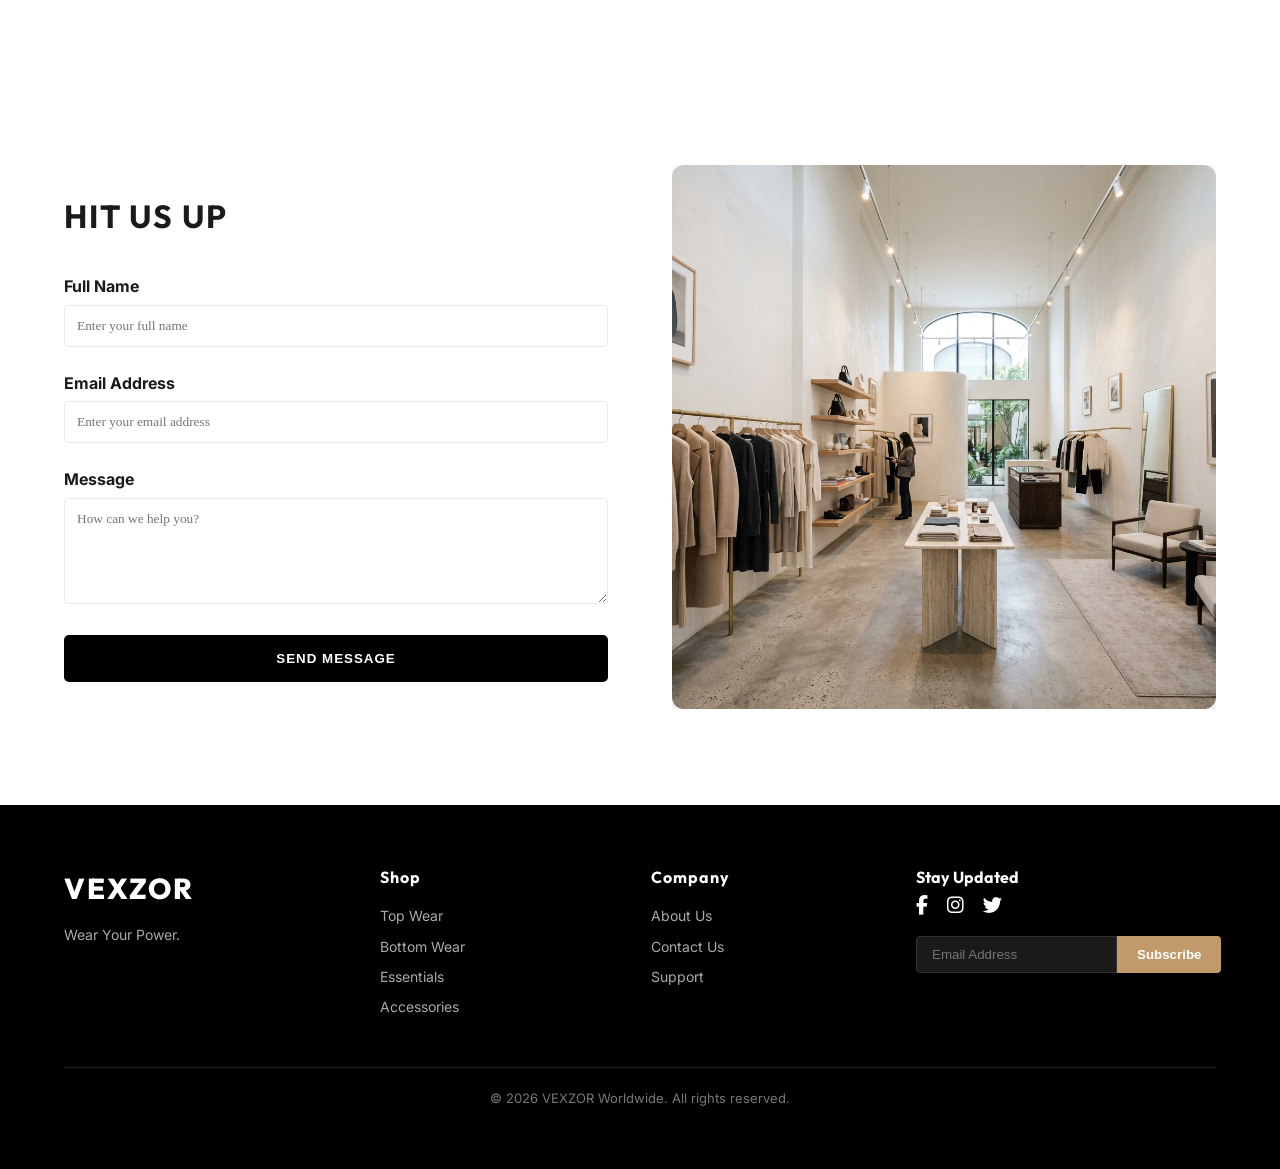
==== commit 95e74b40: "code updated" ====
--- a/index.html
+++ b/index.html
@@ -37,7 +37,8 @@
     </nav>
 
     <header class="hero">
-        <video class="hero-video" autoplay muted loop playsinline>
+        <img class="hero-placeholder" src="images/shop_hero.png" alt="VEXZOR Hero Loading">
+        <video class="hero-video" autoplay muted loop playsinline poster="images/shop_hero.png">
             <source src="videos/Hero-section video.mp4" type="video/mp4">
         </video>
         <div class="hero-overlay"></div>
@@ -361,6 +362,27 @@
                     firstSection.scrollIntoView({ behavior: 'smooth' });
                 }
             }, 800);
+
+            // Hero Video Placeholder Logic
+            const heroVideo = document.querySelector('.hero-video');
+            const heroPlaceholder = document.querySelector('.hero-placeholder');
+            
+            if (heroVideo && heroPlaceholder) {
+                heroVideo.addEventListener('playing', () => {
+                    heroPlaceholder.style.opacity = '0';
+                    setTimeout(() => {
+                        heroPlaceholder.style.display = 'none';
+                    }, 1000);
+                });
+                
+                // Fallback: If video is already playing or cached
+                if (heroVideo.readyState >= 3) {
+                    heroPlaceholder.style.opacity = '0';
+                    setTimeout(() => {
+                        heroPlaceholder.style.display = 'none';
+                    }, 1000);
+                }
+            }
         });
 
     </script>
--- a/css/style.css
+++ b/css/style.css
@@ -233,12 +233,23 @@
   width: 100%;
   height: 100%;
   background: rgba(0, 0, 0, 0.4);
+  z-index: 2;
+}
+
+.hero-placeholder {
+  position: absolute;
+  top: 0;
+  left: 0;
+  width: 100%;
+  height: 100%;
+  object-fit: cover;
   z-index: 1;
+  transition: opacity 1s ease;
 }
 
 .hero-content {
   position: relative;
-  z-index: 2;
+  z-index: 3;
   text-align: center;
   color: rgb(200, 200, 200);
 }
